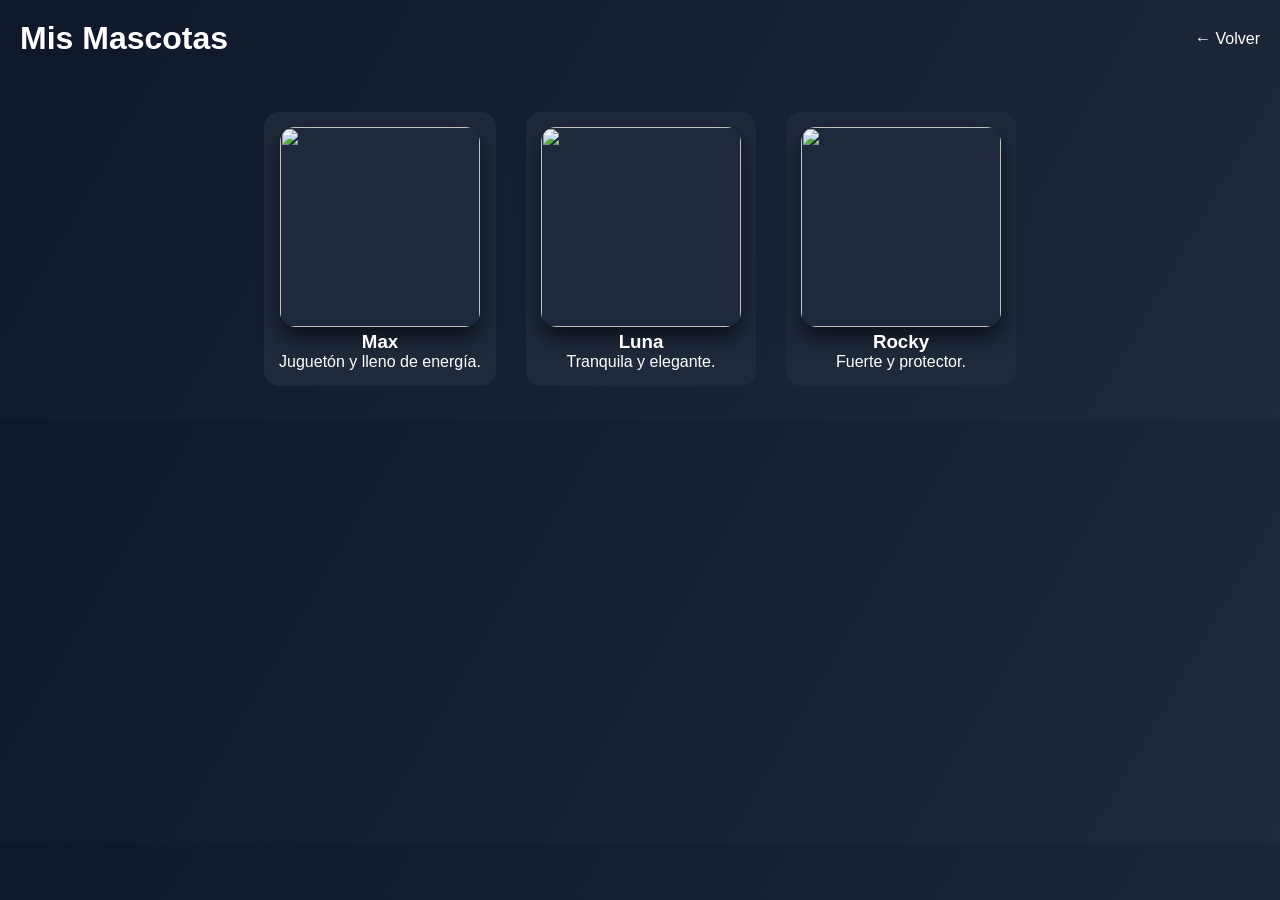
==== modulo 1/semana1/mascotas.html @ f6df81ec "Subiendo Cambios" ====
<!DOCTYPE html>
<html lang="es">
<head>
  <meta charset="UTF-8">
  <meta name="viewport" content="width=device-width, initial-scale=1.0">
  <title>Mascotas</title>

  <link rel="stylesheet" href="styles.css">
</head>

<body>

<header class="header">
  <h1>Mis Mascotas</h1>
  <nav>
    <a href="index.html">← Volver</a>
  </nav>
</header>

<section class="galeria">

  <article class="pet-card">
    <img src="img/mascota1.jpg" alt="">
    <h3>Max</h3>
    <p>Juguetón y lleno de energía.</p>
  </article>

  <article class="pet-card">
    <img src="img/mascota2.jpg" alt="">
    <h3>Luna</h3>
    <p>Tranquila y elegante.</p>
  </article>

  <article class="pet-card">
    <img src="img/mascota3.jpg" alt="">
    <h3>Rocky</h3>
    <p>Fuerte y protector.</p>
  </article>

</section>

</body>
</html>
---- modulo 1/semana1/styles.css ----
/* RESET */
* {
  margin: 0;
  padding: 0;
  box-sizing: border-box;
}

/* BODY */
body {
  font-family: 'Poppins', sans-serif;
  background: linear-gradient(120deg, #0f172a, #1e293b);
  color: white;
}

/* HEADER */
.header {
  display: flex;
  justify-content: space-between;
  align-items: center;
  padding: 20px;
}

.logo {
  font-weight: 700;
}

.nav-links {
  list-style: none;
}

.nav-links li {
  display: inline;
  margin: 0 10px;
}

/* LINKS */
a {
  color: white;
  text-decoration: none;
  transition: 0.3s;
}

a:hover {
  color: #38bdf8;
}

/* HERO */
.hero {
  text-align: center;
  padding: 80px 20px;
  animation: fadeIn 1.5s ease;
}

.hero h2 {
  font-size: 2.5rem;
}

/* CARDS */
.card {
  background: #1e293b;
  margin: 20px;
  padding: 20px;
  border-radius: 15px;
  box-shadow: 0 10px 25px rgba(0,0,0,0.5);
  transition: transform 0.3s;
}

.card:hover {
  transform: translateY(-5px);
}

/* GRID */
.grid {
  display: flex;
  gap: 20px;
  flex-wrap: wrap;
}

.project {
  background: #334155;
  padding: 15px;
  border-radius: 10px;
  flex: 1;
  min-width: 200px;
  transition: 0.3s;
}

.project:hover {
  transform: scale(1.05);
}

/* FORM */
.form {
  display: flex;
  flex-direction: column;
}

input, textarea {
  margin: 10px 0;
  padding: 10px;
  border-radius: 8px;
  border: none;
}

button {
  padding: 12px;
  border: none;
  background: #38bdf8;
  color: black;
  border-radius: 8px;
  cursor: pointer;
  transition: 0.3s;
}

button:hover {
  background: #0ea5e9;
}

/* GALERÍA */
.galeria {
  display: flex;
  justify-content: center;
  flex-wrap: wrap;
  padding: 20px;
}

.pet-card {
  background: #1e293b;
  margin: 15px;
  padding: 15px;
  border-radius: 15px;
  text-align: center;
  transition: 0.3s;
}

.pet-card:hover {
  transform: scale(1.05);
}

/* IMÁGENES */
img {
  width: 200px;
  height: 200px;
  border-radius: 15px;
  object-fit: cover;
  box-shadow: 0 10px 20px rgba(0,0,0,0.6);
}

/* FOOTER */
footer {
  text-align: center;
  padding: 20px;
}

/* ANIMACIÓN */
@keyframes fadeIn {
  from {
    opacity: 0;
    transform: translateY(30px);
  }
  to {
    opacity: 1;
    transform: translateY(0);
  }
}
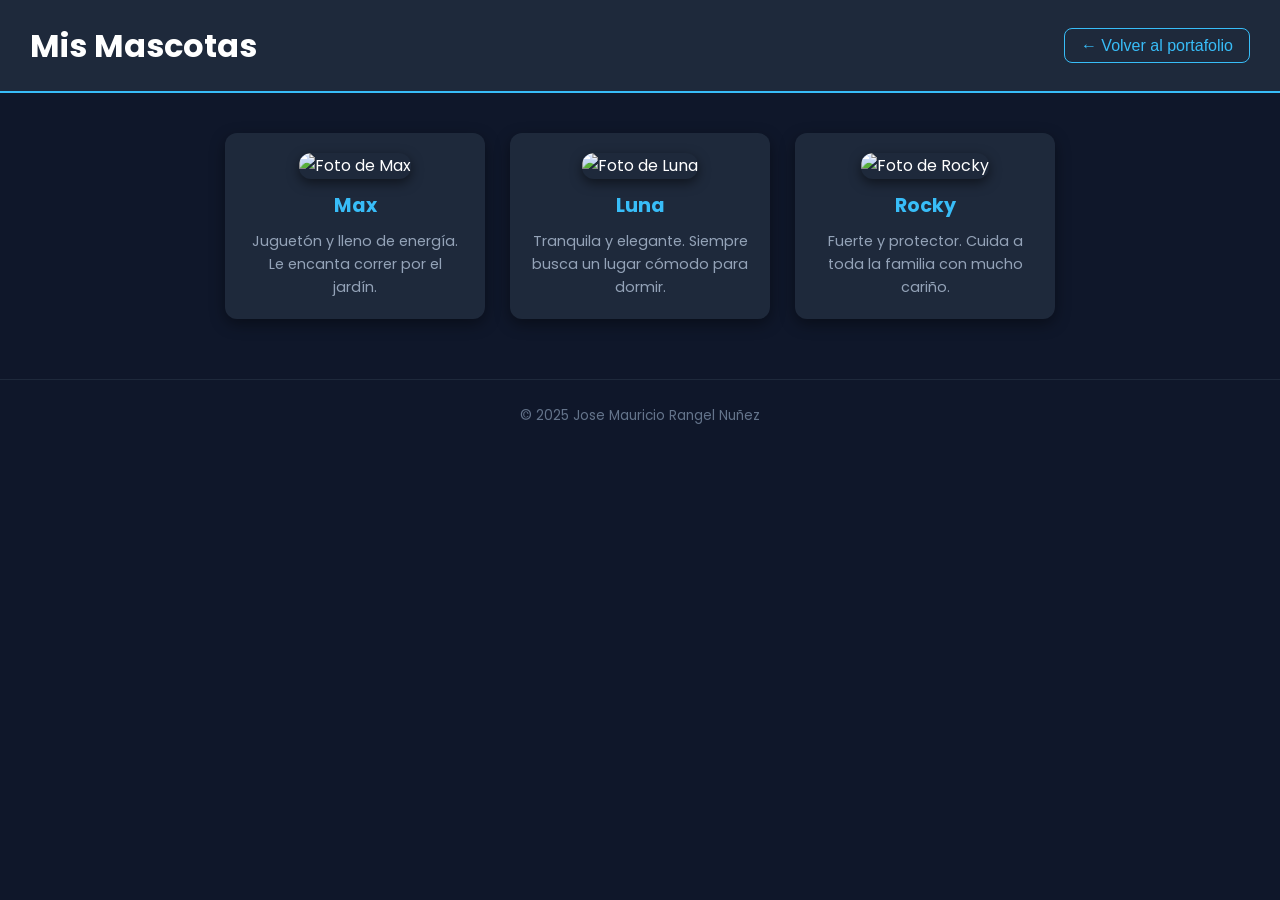
==== commit 9b6fc68e: "guardando cambios" ====
--- a/modulo 1/semana1/mascotas.html
+++ b/modulo 1/semana1/mascotas.html
@@ -3,41 +3,56 @@
 <head>
   <meta charset="UTF-8">
   <meta name="viewport" content="width=device-width, initial-scale=1.0">
-  <title>Mascotas</title>
+  <title>Mis Mascotas</title>
 
+  <!-- Misma fuente que el portafolio -->
+  <link href="https://fonts.googleapis.com/css2?family=Poppins:wght@300;500;700&display=swap" rel="stylesheet">
+
+  <!-- Misma hoja de estilos -->
   <link rel="stylesheet" href="styles.css">
 </head>
 
 <body>
 
-<header class="header">
-  <h1>Mis Mascotas</h1>
-  <nav>
-    <a href="index.html">← Volver</a>
-  </nav>
-</header>
+  <!-- ENCABEZADO -->
+  <header class="header">
+    <h1>Mis Mascotas</h1>
+    <nav>
+      <!-- Enlace para volver al portafolio -->
+      <a href="index.html" class="enlace-volver">← Volver al portafolio</a>
+    </nav>
+  </header>
 
-<section class="galeria">
+  <!-- GALERÍA DE MASCOTAS -->
+  <section class="galeria">
 
-  <article class="pet-card">
-    <img src="img/mascota1.jpg" alt="">
-    <h3>Max</h3>
-    <p>Juguetón y lleno de energía.</p>
-  </article>
+    <!-- Mascota 1 -->
+    <article class="tarjeta-mascota">
+      <img src="img/mascota1.jpg" alt="Foto de Max">
+      <h3>Max</h3>
+      <p>Juguetón y lleno de energía. Le encanta correr por el jardín.</p>
+    </article>
 
-  <article class="pet-card">
-    <img src="img/mascota2.jpg" alt="">
-    <h3>Luna</h3>
-    <p>Tranquila y elegante.</p>
-  </article>
+    <!-- Mascota 2 -->
+    <article class="tarjeta-mascota">
+      <img src="img/mascota2.jpg" alt="Foto de Luna">
+      <h3>Luna</h3>
+      <p>Tranquila y elegante. Siempre busca un lugar cómodo para dormir.</p>
+    </article>
 
-  <article class="pet-card">
-    <img src="img/mascota3.jpg" alt="">
-    <h3>Rocky</h3>
-    <p>Fuerte y protector.</p>
-  </article>
+    <!-- Mascota 3 -->
+    <article class="tarjeta-mascota">
+      <img src="img/mascota3.jpg" alt="Foto de Rocky">
+      <h3>Rocky</h3>
+      <p>Fuerte y protector. Cuida a toda la familia con mucho cariño.</p>
+    </article>
 
-</section>
+  </section>
+
+  <!-- PIE DE PÁGINA -->
+  <footer>
+    <p>© 2025 Jose Mauricio Rangel Nuñez</p>
+  </footer>
 
 </body>
-</html>
+</html>
--- a/modulo 1/semana1/styles.css
+++ b/modulo 1/semana1/styles.css
@@ -1,165 +1,284 @@
-/* RESET */
+/* ===========================
+   RESET BÁSICO
+   Quita márgenes y rellenos 
+   por defecto del navegador
+   =========================== */
 * {
   margin: 0;
   padding: 0;
   box-sizing: border-box;
 }
 
-/* BODY */
+/* ===========================
+   ESTILOS GENERALES DEL BODY
+   =========================== */
 body {
   font-family: 'Poppins', sans-serif;
-  background: linear-gradient(120deg, #0f172a, #1e293b);
+  background-color: #0f172a;
   color: white;
-}
-
-/* HEADER */
+  line-height: 1.6;
+}
+
+/* ===========================
+   ENCABEZADO (HEADER)
+   =========================== */
 .header {
   display: flex;
   justify-content: space-between;
   align-items: center;
-  padding: 20px;
+  padding: 20px 30px;
+  background-color: #1e293b;
+  border-bottom: 2px solid #38bdf8;
 }
 
 .logo {
+  font-size: 1.3rem;
   font-weight: 700;
 }
 
+/* Menú de navegación */
 .nav-links {
   list-style: none;
-}
-
-.nav-links li {
-  display: inline;
-  margin: 0 10px;
-}
-
-/* LINKS */
+  display: flex;
+  gap: 15px;
+}
+
+/* ===========================
+   ENLACES
+   =========================== */
 a {
-  color: white;
+  color: #38bdf8;
   text-decoration: none;
-  transition: 0.3s;
-}
-
+  transition: color 0.3s;
+}
+
+/* Efecto hover: cambia de color al pasar el mouse */
 a:hover {
-  color: #38bdf8;
-}
-
-/* HERO */
+  color: #7dd3fc;
+}
+
+/* Enlace de volver en la página de mascotas */
+.enlace-volver {
+  font-weight: 500;
+  padding: 8px 16px;
+  border: 1px solid #38bdf8;
+  border-radius: 8px;
+  transition: background-color 0.3s, color 0.3s;
+}
+
+.enlace-volver:hover {
+  background-color: #38bdf8;
+  color: #0f172a;
+}
+
+/* ===========================
+   SECCIÓN HERO (PRESENTACIÓN)
+   =========================== */
 .hero {
   text-align: center;
   padding: 80px 20px;
-  animation: fadeIn 1.5s ease;
+  background-color: #0f172a;
 }
 
 .hero h2 {
-  font-size: 2.5rem;
-}
-
-/* CARDS */
-.card {
-  background: #1e293b;
-  margin: 20px;
-  padding: 20px;
-  border-radius: 15px;
-  box-shadow: 0 10px 25px rgba(0,0,0,0.5);
-  transition: transform 0.3s;
-}
-
-.card:hover {
-  transform: translateY(-5px);
-}
-
-/* GRID */
-.grid {
+  font-size: 2.2rem;
+  margin-bottom: 10px;
+}
+
+.hero p {
+  color: #94a3b8;
+  font-size: 1.1rem;
+}
+
+/* ===========================
+   SECCIONES GENERALES
+   =========================== */
+.seccion {
+  background-color: #1e293b;
+  margin: 25px 30px;
+  padding: 30px;
+  border-radius: 12px;
+  /* Sombra para dar profundidad */
+  box-shadow: 0 5px 15px rgba(0, 0, 0, 0.4);
+}
+
+.seccion h2 {
+  margin-bottom: 15px;
+  font-size: 1.5rem;
+  color: #38bdf8;
+}
+
+.seccion p {
+  color: #cbd5e1;
+}
+
+/* ===========================
+   LISTA DE PROYECTOS
+   =========================== */
+.lista-proyectos {
+  list-style: none;
   display: flex;
   gap: 20px;
   flex-wrap: wrap;
 }
 
-.project {
-  background: #334155;
-  padding: 15px;
+.lista-proyectos li {
+  background-color: #334155;
+  padding: 20px;
   border-radius: 10px;
   flex: 1;
   min-width: 200px;
-  transition: 0.3s;
-}
-
-.project:hover {
-  transform: scale(1.05);
-}
-
-/* FORM */
-.form {
+  transition: transform 0.3s;
+}
+
+/* Efecto hover en los proyectos */
+.lista-proyectos li:hover {
+  transform: translateY(-5px);
+}
+
+.lista-proyectos li a {
+  font-size: 1.2rem;
+  font-weight: 600;
+  display: block;
+  margin-bottom: 8px;
+}
+
+.lista-proyectos li p {
+  font-size: 0.9rem;
+  color: #94a3b8;
+}
+
+/* ===========================
+   FORMULARIO DE CONTACTO
+   =========================== */
+.formulario {
   display: flex;
   flex-direction: column;
-}
-
-input, textarea {
-  margin: 10px 0;
-  padding: 10px;
+  max-width: 500px;
+}
+
+.formulario input,
+.formulario textarea {
+  margin-bottom: 12px;
+  padding: 12px;
+  border: 1px solid #475569;
   border-radius: 8px;
-  border: none;
-}
-
-button {
+  background-color: #0f172a;
+  color: white;
+  font-family: 'Poppins', sans-serif;
+  font-size: 0.9rem;
+}
+
+/* Cambio de borde al enfocar un campo */
+.formulario input:focus,
+.formulario textarea:focus {
+  outline: none;
+  border-color: #38bdf8;
+}
+
+.formulario button {
   padding: 12px;
   border: none;
-  background: #38bdf8;
-  color: black;
+  background-color: #38bdf8;
+  color: #0f172a;
+  font-family: 'Poppins', sans-serif;
+  font-size: 1rem;
+  font-weight: 600;
   border-radius: 8px;
   cursor: pointer;
-  transition: 0.3s;
-}
-
-button:hover {
-  background: #0ea5e9;
-}
-
-/* GALERÍA */
+  transition: background-color 0.3s;
+}
+
+.formulario button:hover {
+  background-color: #0ea5e9;
+}
+
+/* ===========================
+   GALERÍA DE MASCOTAS
+   =========================== */
 .galeria {
   display: flex;
   justify-content: center;
+  gap: 25px;
   flex-wrap: wrap;
+  padding: 40px 30px;
+}
+
+.tarjeta-mascota {
+  background-color: #1e293b;
   padding: 20px;
-}
-
-.pet-card {
-  background: #1e293b;
-  margin: 15px;
-  padding: 15px;
-  border-radius: 15px;
+  border-radius: 12px;
   text-align: center;
-  transition: 0.3s;
-}
-
-.pet-card:hover {
-  transform: scale(1.05);
-}
-
-/* IMÁGENES */
+  width: 260px;
+  box-shadow: 0 5px 15px rgba(0, 0, 0, 0.4);
+  transition: transform 0.3s;
+}
+
+.tarjeta-mascota:hover {
+  transform: translateY(-5px);
+}
+
+.tarjeta-mascota h3 {
+  margin: 12px 0 8px;
+  font-size: 1.2rem;
+  color: #38bdf8;
+}
+
+.tarjeta-mascota p {
+  color: #94a3b8;
+  font-size: 0.9rem;
+}
+
+/* ===========================
+   IMÁGENES
+   Borde redondeado y sombra
+   =========================== */
 img {
-  width: 200px;
+  width: 220px;
   height: 200px;
-  border-radius: 15px;
   object-fit: cover;
-  box-shadow: 0 10px 20px rgba(0,0,0,0.6);
-}
-
-/* FOOTER */
+  border-radius: 12px;
+  box-shadow: 0 4px 12px rgba(0, 0, 0, 0.5);
+}
+
+/* ===========================
+   PIE DE PÁGINA (FOOTER)
+   =========================== */
 footer {
   text-align: center;
-  padding: 20px;
-}
-
-/* ANIMACIÓN */
-@keyframes fadeIn {
-  from {
-    opacity: 0;
-    transform: translateY(30px);
-  }
-  to {
-    opacity: 1;
-    transform: translateY(0);
-  }
-}
+  padding: 25px;
+  color: #64748b;
+  font-size: 0.85rem;
+  border-top: 1px solid #1e293b;
+  margin-top: 20px;
+}
+
+/* ===========================
+   RESPONSIVE
+   Para pantallas pequeñas
+   =========================== */
+@media (max-width: 600px) {
+  .header {
+    flex-direction: column;
+    gap: 15px;
+    text-align: center;
+  }
+
+  .nav-links {
+    flex-wrap: wrap;
+    justify-content: center;
+  }
+
+  .hero h2 {
+    font-size: 1.6rem;
+  }
+
+  .lista-proyectos {
+    flex-direction: column;
+  }
+
+  .galeria {
+    flex-direction: column;
+    align-items: center;
+  }
+}
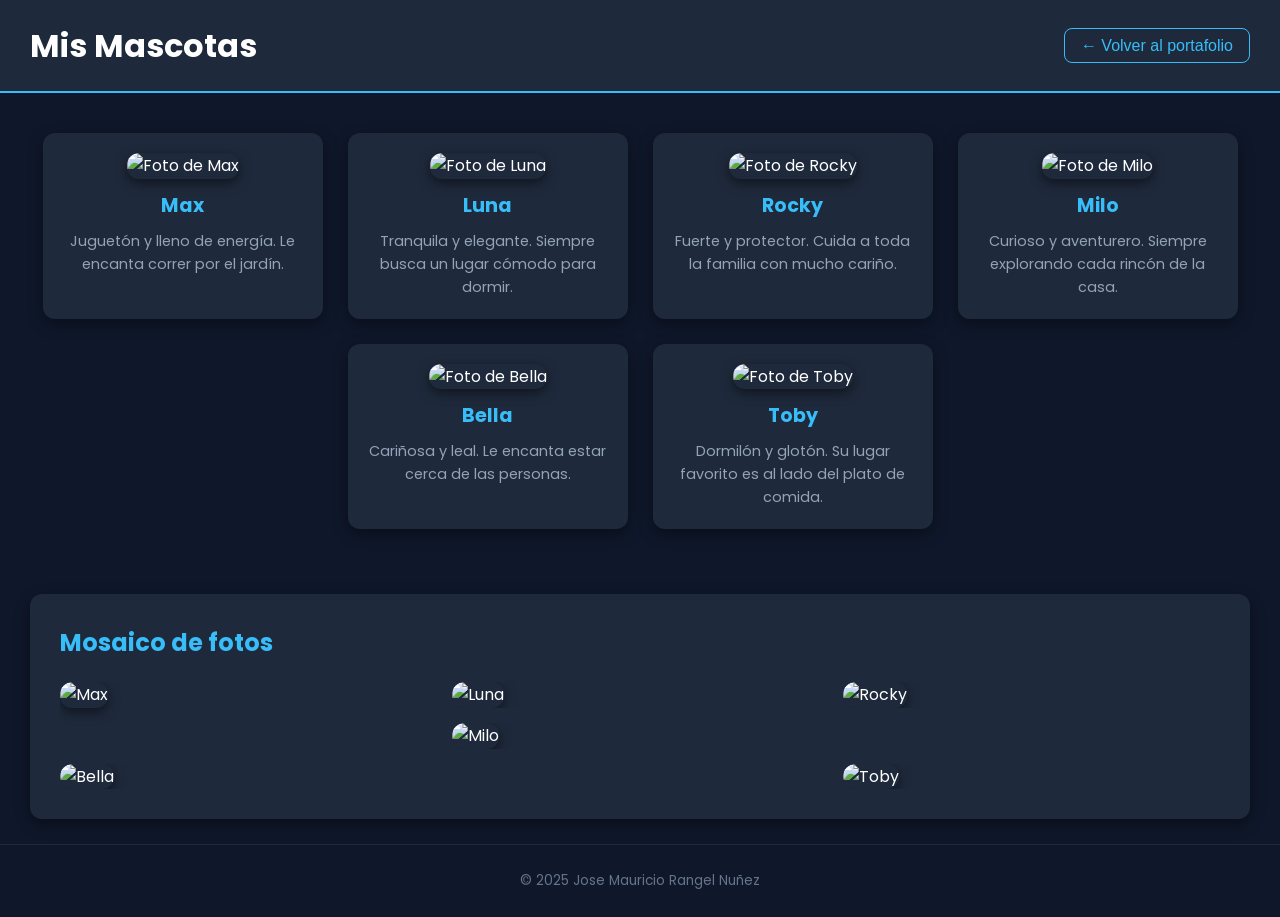
==== commit 2a972f4d: "Semana 2: Flexbox y Grid Layout" ====
--- a/modulo 1/semana1/mascotas.html
+++ b/modulo 1/semana1/mascotas.html
@@ -14,17 +14,19 @@
 
 <body>
 
-  <!-- ENCABEZADO -->
+  <!-- HEADER con Flexbox -->
   <header class="header">
     <h1>Mis Mascotas</h1>
     <nav>
-      <!-- Enlace para volver al portafolio -->
       <a href="index.html" class="enlace-volver">← Volver al portafolio</a>
     </nav>
   </header>
 
-  <!-- GALERÍA DE MASCOTAS -->
-  <section class="galeria">
+  <!-- 
+    GALERÍA DE MASCOTAS
+    Usamos Flexbox (flex-wrap) para distribuir las tarjetas en filas
+  -->
+  <section class="galeria-flex">
 
     <!-- Mascota 1 -->
     <article class="tarjeta-mascota">
@@ -47,6 +49,55 @@
       <p>Fuerte y protector. Cuida a toda la familia con mucho cariño.</p>
     </article>
 
+    <!-- Mascota 4 -->
+    <article class="tarjeta-mascota">
+      <img src="img/mascota4.jpg" alt="Foto de Milo">
+      <h3>Milo</h3>
+      <p>Curioso y aventurero. Siempre explorando cada rincón de la casa.</p>
+    </article>
+
+    <!-- Mascota 5 -->
+    <article class="tarjeta-mascota">
+      <img src="img/mascota5.jpg" alt="Foto de Bella">
+      <h3>Bella</h3>
+      <p>Cariñosa y leal. Le encanta estar cerca de las personas.</p>
+    </article>
+
+    <!-- Mascota 6 -->
+    <article class="tarjeta-mascota">
+      <img src="img/mascota6.jpg" alt="Foto de Toby">
+      <h3>Toby</h3>
+      <p>Dormilón y glotón. Su lugar favorito es al lado del plato de comida.</p>
+    </article>
+
+  </section>
+
+  <!-- 
+    MOSAICO CON CSS GRID
+    Otra forma de mostrar las mascotas usando grid-template-columns
+  -->
+  <section class="seccion">
+    <h2>Mosaico de fotos</h2>
+    <div class="mosaico-grid">
+      <div class="mosaico-item item-grande">
+        <img src="img/mascota1.jpg" alt="Max">
+      </div>
+      <div class="mosaico-item">
+        <img src="img/mascota2.jpg" alt="Luna">
+      </div>
+      <div class="mosaico-item">
+        <img src="img/mascota3.jpg" alt="Rocky">
+      </div>
+      <div class="mosaico-item">
+        <img src="img/mascota4.jpg" alt="Milo">
+      </div>
+      <div class="mosaico-item item-ancho">
+        <img src="img/mascota5.jpg" alt="Bella">
+      </div>
+      <div class="mosaico-item">
+        <img src="img/mascota6.jpg" alt="Toby">
+      </div>
+    </div>
   </section>
 
   <!-- PIE DE PÁGINA -->
--- a/modulo 1/semana1/styles.css
+++ b/modulo 1/semana1/styles.css
@@ -19,9 +19,13 @@
   line-height: 1.6;
 }
 
-/* ===========================
-   ENCABEZADO (HEADER)
-   =========================== */
+/* ==============================================
+   HEADER CON FLEXBOX (TASK 2)
+   - display: flex para hacer contenedor flexible
+   - justify-content: space-between distribuye
+     el logo a la izquierda y nav a la derecha
+   - align-items: center centra verticalmente
+   ============================================== */
 .header {
   display: flex;
   justify-content: space-between;
@@ -29,6 +33,8 @@
   padding: 20px 30px;
   background-color: #1e293b;
   border-bottom: 2px solid #38bdf8;
+  /* flex-wrap para que en pantallas chicas se acomode */
+  flex-wrap: wrap;
 }
 
 .logo {
@@ -36,11 +42,19 @@
   font-weight: 700;
 }
 
-/* Menú de navegación */
+/* ==============================================
+   NAVEGACIÓN CON FLEXBOX
+   - display: flex en la lista para poner los
+     links uno al lado del otro
+   - gap: espacio entre cada link
+   - align-items: center para centrar verticalmente
+   ============================================== */
 .nav-links {
   list-style: none;
   display: flex;
-  gap: 15px;
+  gap: 20px;
+  align-items: center;
+  flex-wrap: wrap;
 }
 
 /* ===========================
@@ -52,12 +66,12 @@
   transition: color 0.3s;
 }
 
-/* Efecto hover: cambia de color al pasar el mouse */
+/* Efecto hover: cambia color al pasar el mouse */
 a:hover {
   color: #7dd3fc;
 }
 
-/* Enlace de volver en la página de mascotas */
+/* Enlace de volver en mascotas.html */
 .enlace-volver {
   font-weight: 500;
   padding: 8px 16px;
@@ -72,9 +86,15 @@
 }
 
 /* ===========================
-   SECCIÓN HERO (PRESENTACIÓN)
+   SECCIÓN HERO
+   Usando flexbox para centrar
    =========================== */
 .hero {
+  /* Flexbox para centrar todo el contenido */
+  display: flex;
+  flex-direction: column;
+  justify-content: center;
+  align-items: center;
   text-align: center;
   padding: 80px 20px;
   background-color: #0f172a;
@@ -98,12 +118,11 @@
   margin: 25px 30px;
   padding: 30px;
   border-radius: 12px;
-  /* Sombra para dar profundidad */
   box-shadow: 0 5px 15px rgba(0, 0, 0, 0.4);
 }
 
 .seccion h2 {
-  margin-bottom: 15px;
+  margin-bottom: 20px;
   font-size: 1.5rem;
   color: #38bdf8;
 }
@@ -112,44 +131,60 @@
   color: #cbd5e1;
 }
 
-/* ===========================
-   LISTA DE PROYECTOS
-   =========================== */
-.lista-proyectos {
-  list-style: none;
-  display: flex;
+/* ==============================================
+   SOBRE MÍ CON FLEXBOX
+   - flex-direction: column para apilar párrafos
+   - gap para separar los párrafos
+   ============================================== */
+.sobre-mi-contenido {
+  display: flex;
+  flex-direction: column;
+  gap: 15px;
+}
+
+/* ==============================================
+   PROYECTOS CON CSS GRID (TASK 3)
+   - display: grid activa el grid layout
+   - grid-template-columns: repeat(3, 1fr) crea 
+     3 columnas del mismo tamaño
+   - gap: espacio entre las tarjetas
+   ============================================== */
+.grid-proyectos {
+  display: grid;
+  grid-template-columns: repeat(3, 1fr);
   gap: 20px;
-  flex-wrap: wrap;
-}
-
-.lista-proyectos li {
+}
+
+.tarjeta-proyecto {
   background-color: #334155;
   padding: 20px;
   border-radius: 10px;
-  flex: 1;
-  min-width: 200px;
   transition: transform 0.3s;
 }
 
 /* Efecto hover en los proyectos */
-.lista-proyectos li:hover {
+.tarjeta-proyecto:hover {
   transform: translateY(-5px);
 }
 
-.lista-proyectos li a {
-  font-size: 1.2rem;
+.tarjeta-proyecto h3 {
+  margin-bottom: 10px;
+}
+
+.tarjeta-proyecto h3 a {
+  font-size: 1.1rem;
   font-weight: 600;
-  display: block;
-  margin-bottom: 8px;
-}
-
-.lista-proyectos li p {
+}
+
+.tarjeta-proyecto p {
   font-size: 0.9rem;
   color: #94a3b8;
 }
 
 /* ===========================
    FORMULARIO DE CONTACTO
+   Usando flexbox para apilar
+   los campos verticalmente
    =========================== */
 .formulario {
   display: flex;
@@ -169,7 +204,6 @@
   font-size: 0.9rem;
 }
 
-/* Cambio de borde al enfocar un campo */
 .formulario input:focus,
 .formulario textarea:focus {
   outline: none;
@@ -193,14 +227,19 @@
   background-color: #0ea5e9;
 }
 
-/* ===========================
-   GALERÍA DE MASCOTAS
-   =========================== */
-.galeria {
-  display: flex;
+/* ==============================================
+   GALERÍA DE MASCOTAS CON FLEXBOX (TASK 4)
+   - display: flex activa flexbox
+   - flex-wrap: wrap permite que las tarjetas
+     salten a la siguiente fila si no caben
+   - justify-content: center las centra
+   - gap: espacio entre tarjetas
+   ============================================== */
+.galeria-flex {
+  display: flex;
+  flex-wrap: wrap;
   justify-content: center;
   gap: 25px;
-  flex-wrap: wrap;
   padding: 40px 30px;
 }
 
@@ -209,7 +248,10 @@
   padding: 20px;
   border-radius: 12px;
   text-align: center;
-  width: 260px;
+  /* flex-basis para controlar el ancho de cada tarjeta */
+  flex-basis: 280px;
+  /* No dejar que crezcan demasiado */
+  flex-grow: 0;
   box-shadow: 0 5px 15px rgba(0, 0, 0, 0.4);
   transition: transform 0.3s;
 }
@@ -229,11 +271,55 @@
   font-size: 0.9rem;
 }
 
-/* ===========================
-   IMÁGENES
+/* ==============================================
+   MOSAICO CON CSS GRID (TASK 4)
+   - grid-template-columns: repeat(3, 1fr) crea
+     3 columnas iguales
+   - grid-area se usa para hacer que algunas
+     imágenes ocupen más espacio
+   - gap separa los elementos
+   ============================================== */
+.mosaico-grid {
+  display: grid;
+  grid-template-columns: repeat(3, 1fr);
+  gap: 15px;
+  margin-top: 20px;
+}
+
+.mosaico-item {
+  border-radius: 12px;
+  overflow: hidden;
+}
+
+/* Imagen grande que ocupa 2 filas */
+.item-grande {
+  grid-row: span 2;
+}
+
+/* Imagen ancha que ocupa 2 columnas */
+.item-ancho {
+  grid-column: span 2;
+}
+
+/* Las imágenes del mosaico se adaptan a su contenedor */
+.mosaico-item img {
+  width: 100%;
+  height: 100%;
+  object-fit: cover;
+  border-radius: 12px;
+  box-shadow: 0 4px 12px rgba(0, 0, 0, 0.5);
+  transition: transform 0.3s;
+}
+
+.mosaico-item img:hover {
+  transform: scale(1.05);
+}
+
+/* ===========================
+   IMÁGENES DE TARJETAS
    Borde redondeado y sombra
    =========================== */
-img {
+.tarjeta-mascota img {
   width: 220px;
   height: 200px;
   object-fit: cover;
@@ -242,10 +328,13 @@
 }
 
 /* ===========================
-   PIE DE PÁGINA (FOOTER)
+   PIE DE PÁGINA
+   Usando flexbox para centrar
    =========================== */
 footer {
-  text-align: center;
+  display: flex;
+  justify-content: center;
+  align-items: center;
   padding: 25px;
   color: #64748b;
   font-size: 0.85rem;
@@ -253,11 +342,14 @@
   margin-top: 20px;
 }
 
-/* ===========================
+/* ==============================================
    RESPONSIVE
-   Para pantallas pequeñas
-   =========================== */
-@media (max-width: 600px) {
+   En pantallas chicas cambiamos las columnas
+   del grid y ajustamos el flexbox
+   ============================================== */
+
+/* Tablets */
+@media (max-width: 768px) {
   .header {
     flex-direction: column;
     gap: 15px;
@@ -265,20 +357,50 @@
   }
 
   .nav-links {
-    flex-wrap: wrap;
     justify-content: center;
   }
 
+  /* Grid de proyectos pasa a 2 columnas */
+  .grid-proyectos {
+    grid-template-columns: repeat(2, 1fr);
+  }
+
+  /* Mosaico pasa a 2 columnas */
+  .mosaico-grid {
+    grid-template-columns: repeat(2, 1fr);
+  }
+
   .hero h2 {
-    font-size: 1.6rem;
-  }
-
-  .lista-proyectos {
-    flex-direction: column;
-  }
-
-  .galeria {
-    flex-direction: column;
-    align-items: center;
+    font-size: 1.8rem;
+  }
+}
+
+/* Celulares */
+@media (max-width: 480px) {
+  /* Grid de proyectos pasa a 1 columna */
+  .grid-proyectos {
+    grid-template-columns: 1fr;
+  }
+
+  /* Mosaico pasa a 1 columna */
+  .mosaico-grid {
+    grid-template-columns: 1fr;
+  }
+
+  /* Quitar span en pantallas chicas */
+  .item-grande {
+    grid-row: span 1;
+  }
+
+  .item-ancho {
+    grid-column: span 1;
+  }
+
+  .hero h2 {
+    font-size: 1.5rem;
+  }
+
+  .galeria-flex {
+    padding: 20px 15px;
   }
 }
